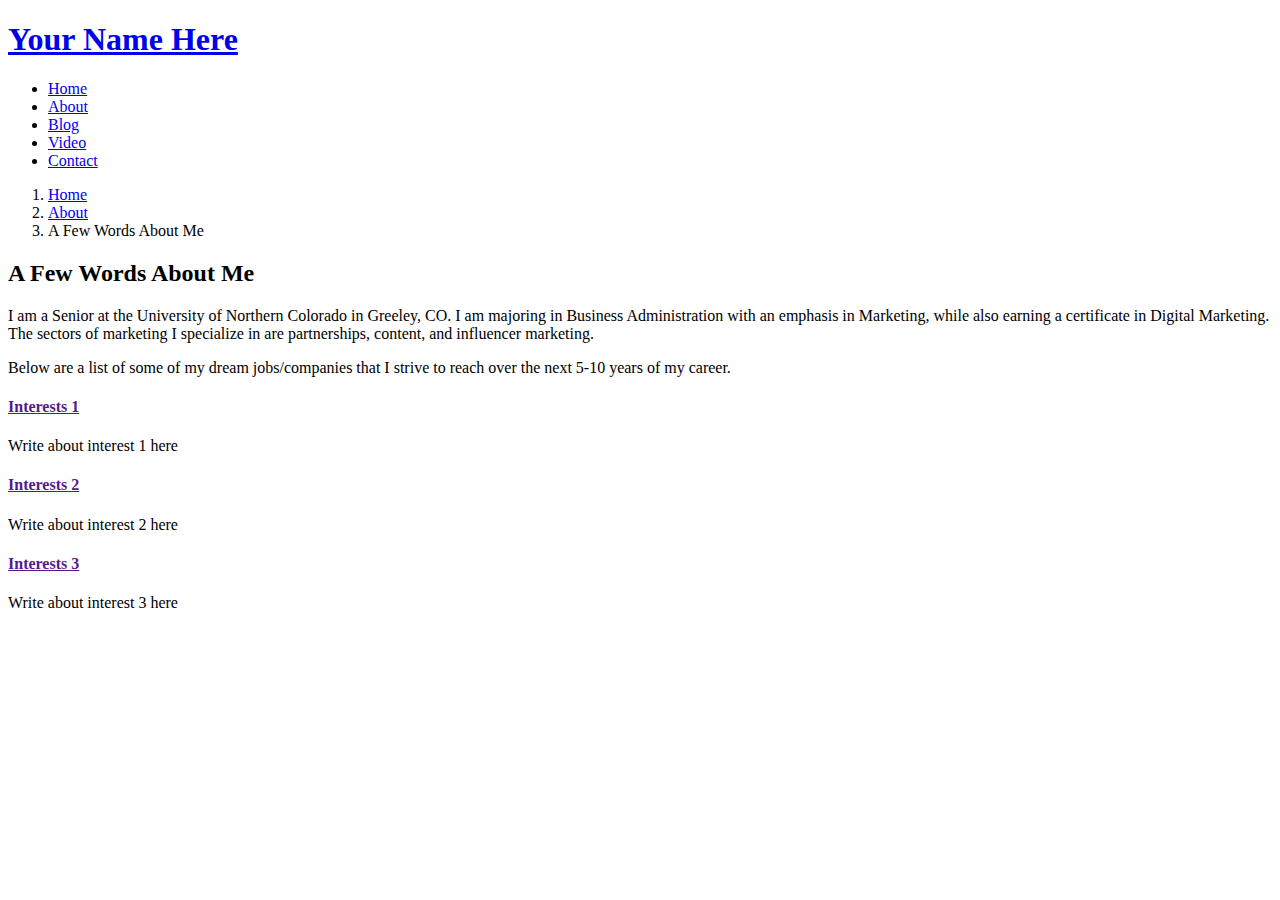
==== about.html @ 826f2243 "tree" ====
<!DOCTYPE html>
<html lang="en">

<head>
  <meta charset="utf-8">
  <meta content="width=device-width, initial-scale=1.0" name="viewport">

  <title>A Few Words About Me</title>
  <meta name="description" content="This page is an overview of my professional and personal interests" >
  <meta name="keywords" content="your name, about me" >

  <!-- Favicons -->
  <link href="assets/img/cat-favicon.png" rel="icon">
  <link href="assets/img/apple-touch-icon.png" rel="apple-touch-icon">

  <!-- Google Fonts -->
  <link href="https://fonts.googleapis.com/css?family=Open+Sans:300,300i,400,400i,700,700i|Poppins:300,400,500,700" rel="stylesheet">

  <!-- Vendor CSS Files -->
  <link href="assets/vendor/aos/aos.css" rel="stylesheet">
  <link href="assets/vendor/bootstrap/css/bootstrap.min.css" rel="stylesheet">
  <link href="assets/vendor/bootstrap-icons/bootstrap-icons.css" rel="stylesheet">
  <link href="assets/vendor/boxicons/css/boxicons.min.css" rel="stylesheet">
  <link href="assets/vendor/glightbox/css/glightbox.min.css" rel="stylesheet">
  <link href="assets/vendor/swiper/swiper-bundle.min.css" rel="stylesheet">

  <!-- Template Main CSS File -->
  <link href="assets/css/style.css" rel="stylesheet">

</head>

<body>
<!-- Google Tag Manager (noscript) -->
<noscript><iframe src="https://www.googletagmanager.com/ns.html?id=GTM-K7CQ25S"
height="0" width="0" style="display:none;visibility:hidden"></iframe></noscript>
<!-- End Google Tag Manager (noscript) -->
  <!-- ======= Header ======= -->
  <header id="header" class="fixed-top d-flex align-items-center ">
    <div class="container d-flex justify-content-between align-items-center">

      <div id="logo">
        <h1><a href="index.html">Your Name Here</a></h1> <!-- use this to place your name at the top left of the page THIS IS A TEST OF WEB VSTUDIO-->
      </div>

      <nav id="navbar" class="navbar">
        <ul>
          <li><a class="nav-link scrollto " href="index.html">Home</a></li>
          <li><a class="nav-link scrollto active" href="about.html">About</a></li>
          <li><a class="nav-link scrollto" href="blog.html">Blog</a></li>
          <li><a class="nav-link scrollto" href="video.html">Video</a></li>
          <li><a class="nav-link scrollto" href="contact.html">Contact</a></li>
        </ul>
        <i class="bi bi-list mobile-nav-toggle"></i>
      </nav><!-- .navbar -->
    </div>
  </header><!-- End Header -->

  <main id="main">

    <!-- ======= Breadcrumbs Section ======= -->
    <section class="breadcrumbs">
      <div class="container">

        <div class="d-flex justify-content-between align-items-center">
          <ol>
            <li><a href="index.html">Home</a></li>
            <li><a href="about.html">About</a></li>
            <li>A Few Words About Me</li>
          </ol>
        </div>

      </div>
    </section><!-- Breadcrumbs Section -->

    <!-- ======= About Section ======= -->
    <section id="about">
      <div class="container" data-aos="fade-up">
        <div class="row about-container">

          <div class="col-lg-6 content order-lg-1 order-2">
            <h2 class="title">A Few Words About Me</h2>
            <p>
             I am a Senior at the University of Northern Colorado in Greeley, CO. I am majoring in Business Administration with an emphasis in Marketing, while also earning a certificate in Digital Marketing. The sectors of marketing I specialize in are partnerships, content, and influencer marketing.
            </p>
            Below are a list of some of my dream jobs/companies that I strive to reach over the next 5-10 years of my career.
            </p>

            <div class="icon-box" data-aos="fade-up" data-aos-delay="100">
              <div class="icon"><i class="bi bi-tree-fill"></i></div>
              <h4 class="title"><a href="">Interests 1</a></h4>
              <p class="description">Write about interest 1 here</a></p>
            </div>

            <div class="icon-box" data-aos="fade-up" data-aos-delay="200">
              <div class="icon"><i class="bi bi-card-checklist"></i></div>
              <h4 class="title"><a href="">Interests 2</a></h4>
              <p class="description">Write about interest 2 here</p>
            </div>

            <div class="icon-box" data-aos="fade-up" data-aos-delay="300">
              <div class="icon"><i class="bi bi-binoculars"></i></div>
              <h4 class="title"><a href="">Interests 3</a></h4>
              <p class="description">Write about interest 3 here</p>
            </div>

          </div>

          <div class="col-lg-6 background order-lg-2 order-1" data-aos="fade-left" data-aos-delay="100"></div>
        </div>

      </div>
    </section><!-- End About Section -->

  </main><!-- End #main -->

  <a href="#" class="back-to-top d-flex align-items-center justify-content-center"><i class="bi bi-arrow-up-short"></i></a>

  <!-- Vendor JS Files -->
  <script src="assets/vendor/purecounter/purecounter.js"></script>
  <script src="assets/vendor/aos/aos.js"></script>
  <script src="assets/vendor/bootstrap/js/bootstrap.bundle.min.js"></script>
  <script src="assets/vendor/glightbox/js/glightbox.min.js"></script>
  <script src="assets/vendor/isotope-layout/isotope.pkgd.min.js"></script>
  <script src="assets/vendor/swiper/swiper-bundle.min.js"></script>
  <script src="assets/vendor/php-email-form/validate.js"></script>

  <!-- Template Main JS File -->
  <script src="assets/js/main.js"></script>

</body>

</html>
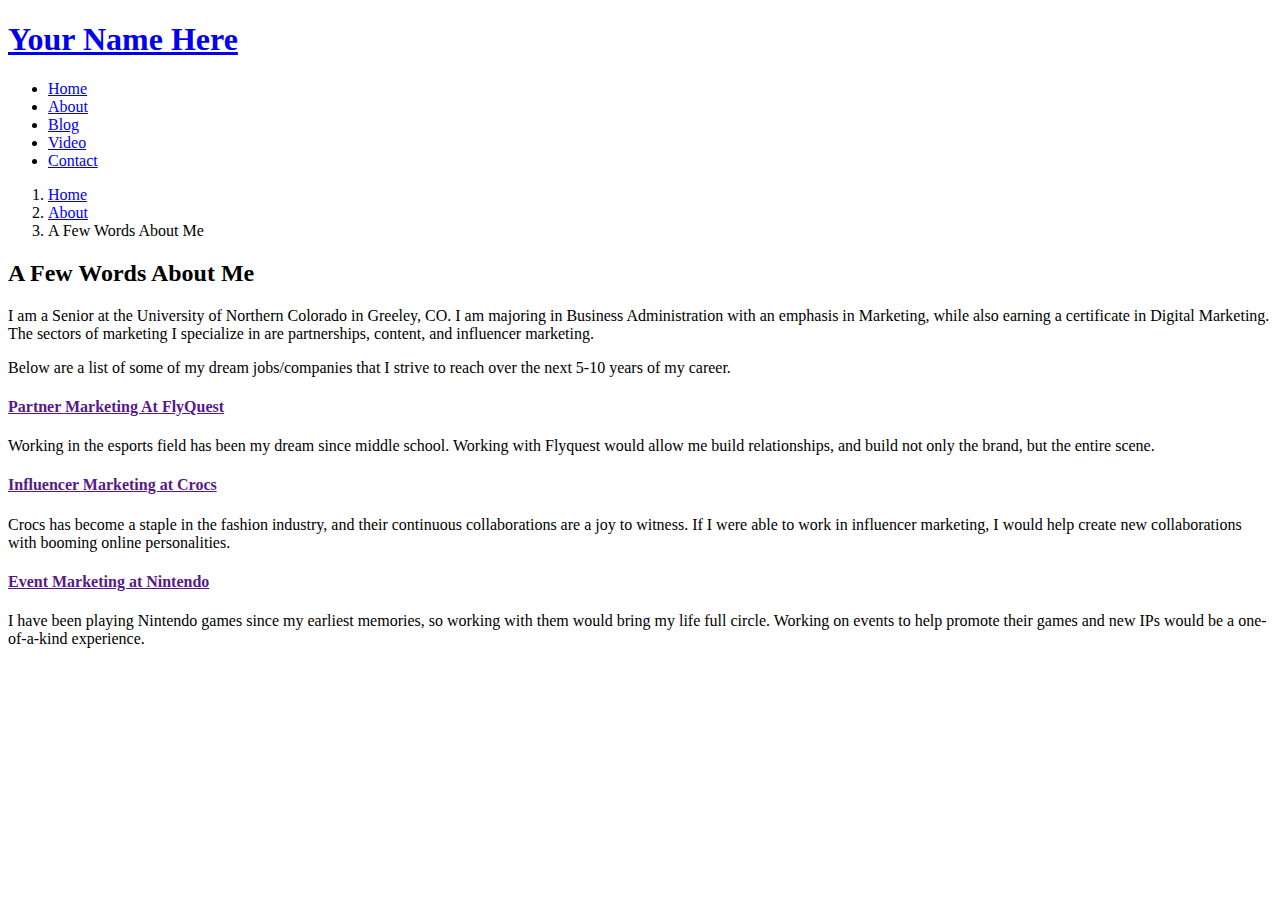
==== commit fdbe1706: "Bios" ====
--- a/about.html
+++ b/about.html
@@ -87,20 +87,20 @@
 
             <div class="icon-box" data-aos="fade-up" data-aos-delay="100">
               <div class="icon"><i class="bi bi-tree-fill"></i></div>
-              <h4 class="title"><a href="">Interests 1</a></h4>
-              <p class="description">Write about interest 1 here</a></p>
+              <h4 class="title"><a href="">Partner Marketing At FlyQuest</a></h4>
+              <p class="description">Working in the esports field has been my dream since middle school. Working with Flyquest would allow me build relationships, and build not only the brand, but the entire scene.</a></p>
             </div>
 
             <div class="icon-box" data-aos="fade-up" data-aos-delay="200">
-              <div class="icon"><i class="bi bi-card-checklist"></i></div>
-              <h4 class="title"><a href="">Interests 2</a></h4>
-              <p class="description">Write about interest 2 here</p>
+              <div class="icon"><i class="bi bi-highlights"></i></div>
+              <h4 class="title"><a href="">Influencer Marketing at Crocs</a></h4>
+              <p class="description">Crocs has become a staple in the fashion industry, and their continuous collaborations are a joy to witness. If I were able to work in influencer marketing, I would help  create new collaborations with booming online personalities.</p>
             </div>
 
             <div class="icon-box" data-aos="fade-up" data-aos-delay="300">
-              <div class="icon"><i class="bi bi-binoculars"></i></div>
-              <h4 class="title"><a href="">Interests 3</a></h4>
-              <p class="description">Write about interest 3 here</p>
+              <div class="icon"><i class="bi bi-usb-c"></i></div>
+              <h4 class="title"><a href="">Event Marketing at Nintendo</a></h4>
+              <p class="description">I have been playing Nintendo games since my earliest memories, so working with them would bring my life full circle. Working on events to help promote their games and new IPs would be a one-of-a-kind experience.</p>
             </div>
 
           </div>
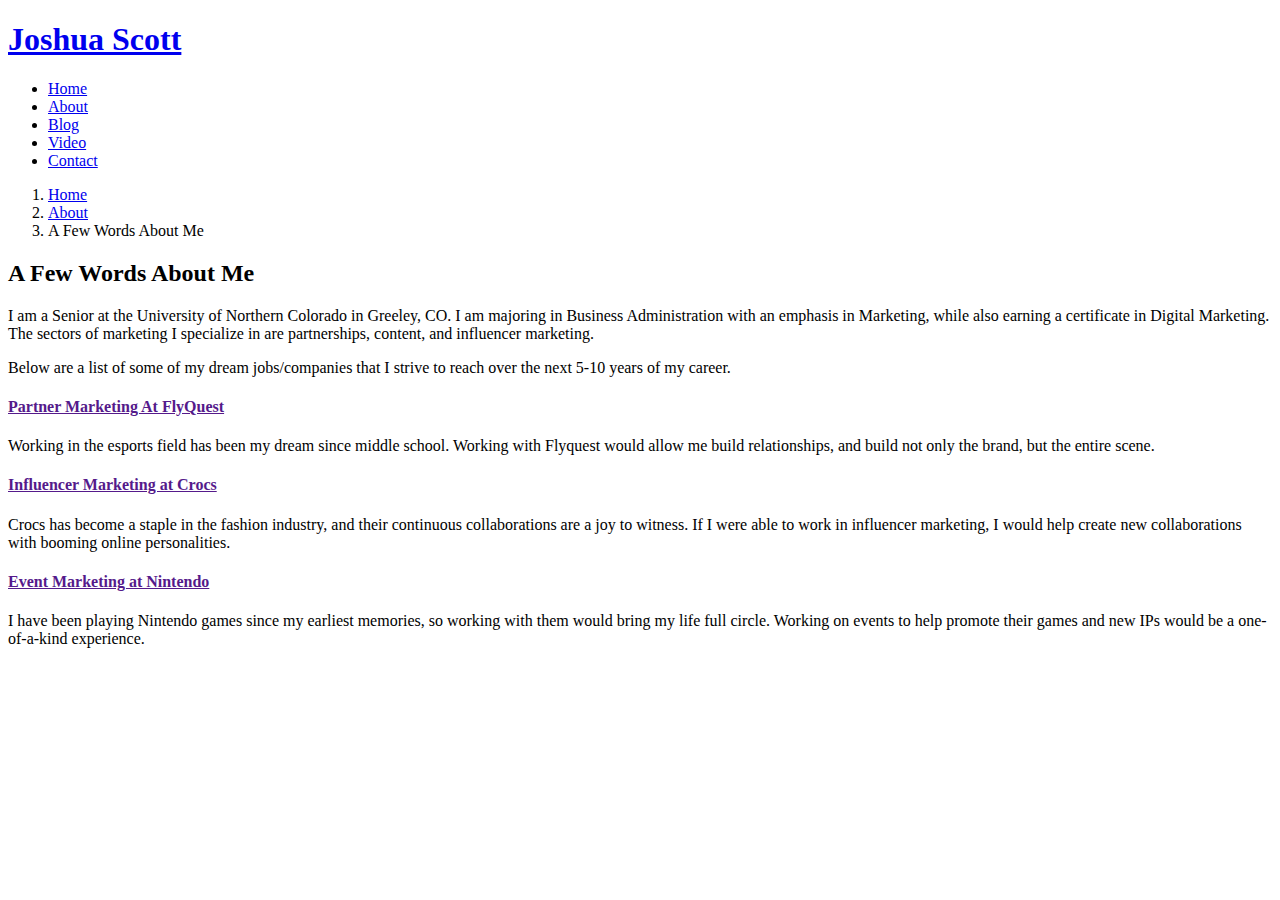
==== commit aeb9997f: "nm" ====
--- a/about.html
+++ b/about.html
@@ -39,7 +39,7 @@
     <div class="container d-flex justify-content-between align-items-center">
 
       <div id="logo">
-        <h1><a href="index.html">Your Name Here</a></h1> <!-- use this to place your name at the top left of the page THIS IS A TEST OF WEB VSTUDIO-->
+        <h1><a href="index.html"> Joshua Scott</a></h1> <!-- use this to place your name at the top left of the page THIS IS A TEST OF WEB VSTUDIO-->
       </div>
 
       <nav id="navbar" class="navbar">
@@ -92,7 +92,7 @@
             </div>
 
             <div class="icon-box" data-aos="fade-up" data-aos-delay="200">
-              <div class="icon"><i class="bi bi-highlights"></i></div>
+              <div class="icon"><i class="bi bi-display"></i></div>
               <h4 class="title"><a href="">Influencer Marketing at Crocs</a></h4>
               <p class="description">Crocs has become a staple in the fashion industry, and their continuous collaborations are a joy to witness. If I were able to work in influencer marketing, I would help  create new collaborations with booming online personalities.</p>
             </div>
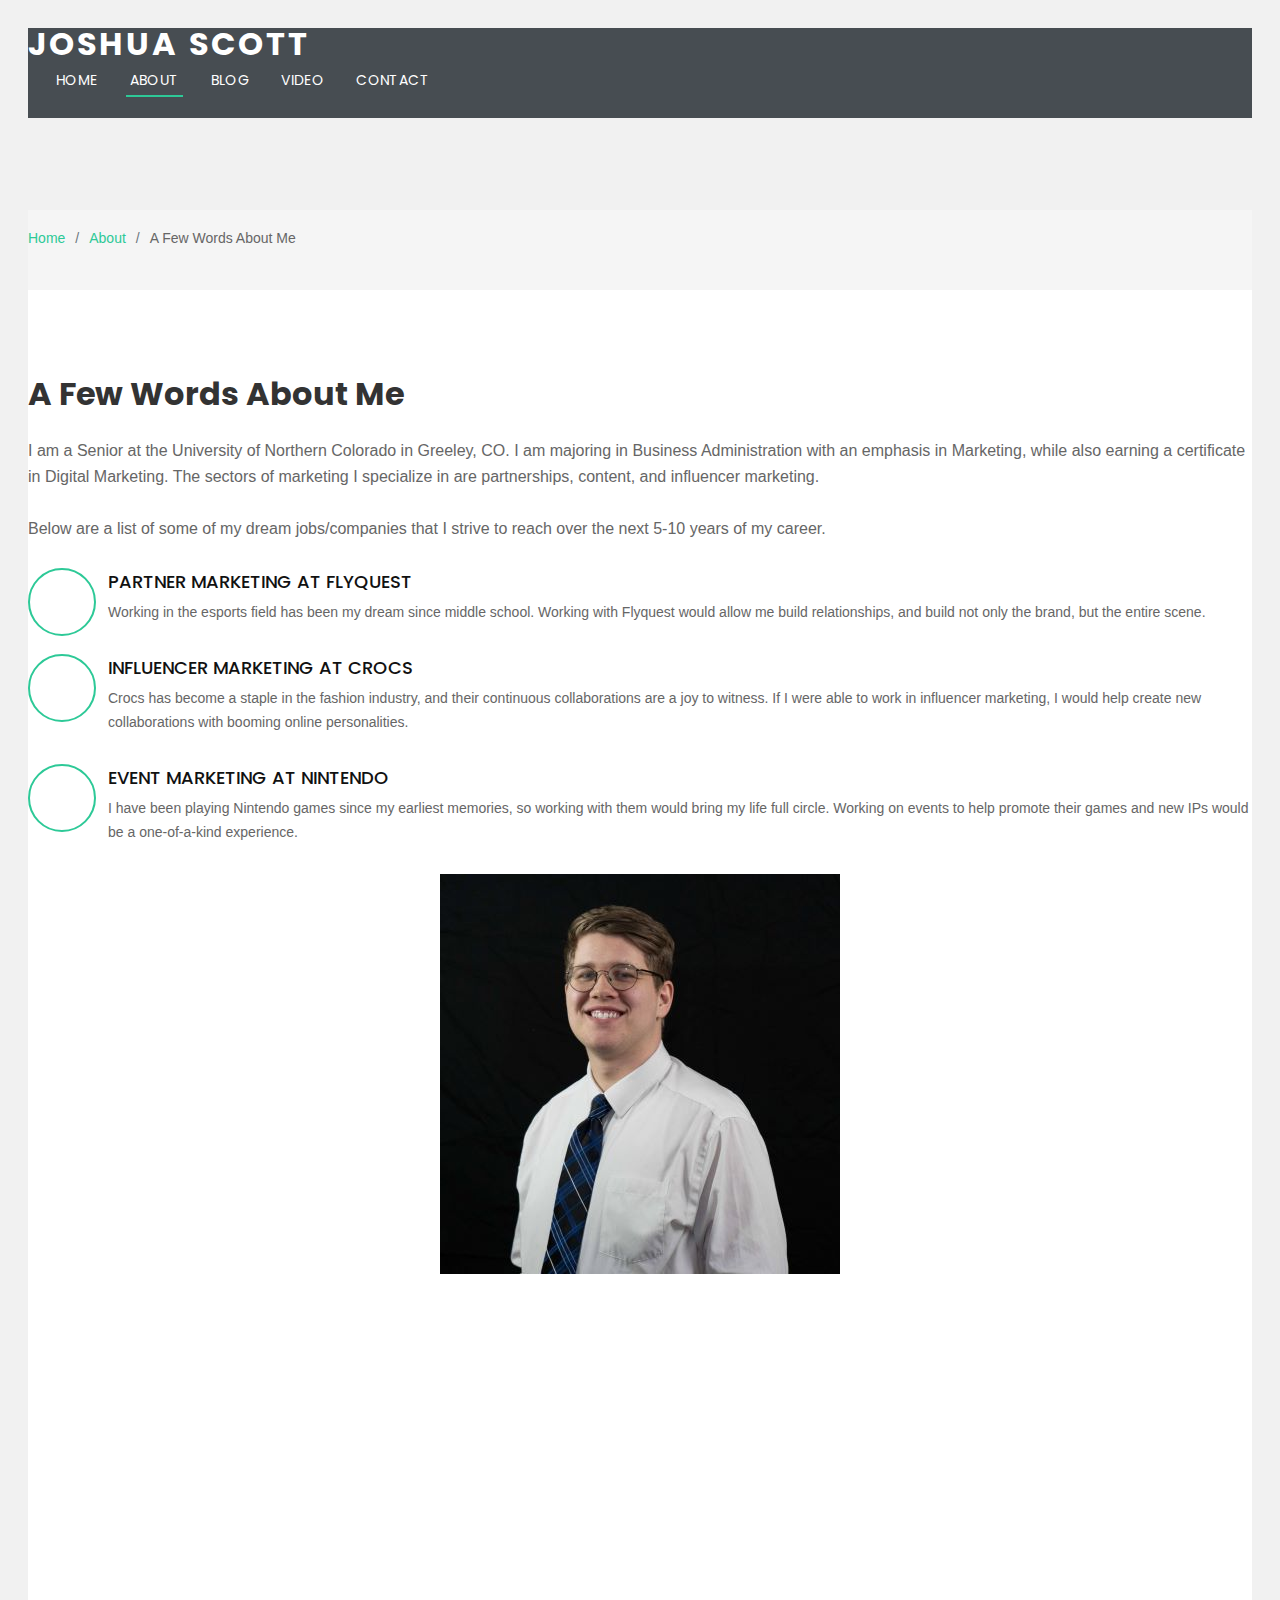
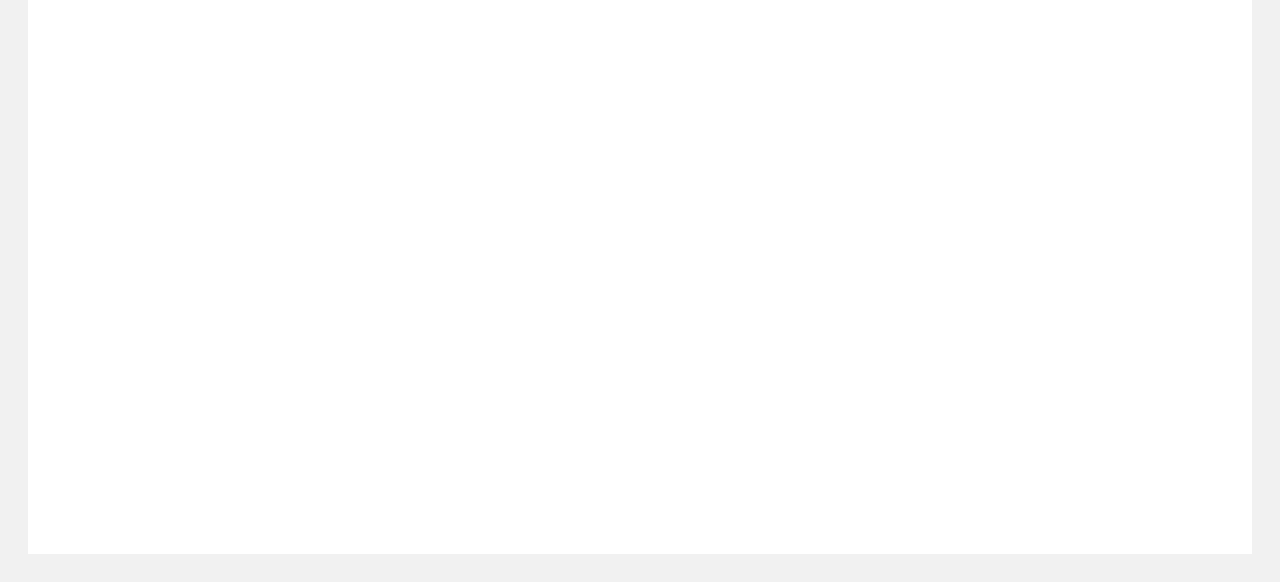
==== commit e40642fc: "gtm" ====
--- a/about.html
+++ b/about.html
@@ -1,7 +1,13 @@
 <!DOCTYPE html>
 <html lang="en">
 
-<head>
+<head> <!-- Google Tag Manager -->
+  <script>(function(w,d,s,l,i){w[l]=w[l]||[];w[l].push({'gtm.start':
+    new Date().getTime(),event:'gtm.js'});var f=d.getElementsByTagName(s)[0],
+    j=d.createElement(s),dl=l!='dataLayer'?'&l='+l:'';j.async=true;j.src=
+    'https://www.googletagmanager.com/gtm.js?id='+i+dl;f.parentNode.insertBefore(j,f);
+    })(window,document,'script','dataLayer','GTM-M7WPMCBM');</script>
+    <!-- End Google Tag Manager -->
   <meta charset="utf-8">
   <meta content="width=device-width, initial-scale=1.0" name="viewport">
 
@@ -10,8 +16,8 @@
   <meta name="keywords" content="your name, about me" >
 
   <!-- Favicons -->
-  <link href="assets/img/cat-favicon.png" rel="icon">
-  <link href="assets/img/apple-touch-icon.png" rel="apple-touch-icon">
+  <link href="assets/img/scott-josh.jpg" rel="icon">
+  <link href="assets/img/scott-josh.jpg" rel="apple-touch-icon">
 
   <!-- Google Fonts -->
   <link href="https://fonts.googleapis.com/css?family=Open+Sans:300,300i,400,400i,700,700i|Poppins:300,400,500,700" rel="stylesheet">
--- a/assets/css/style.css
+++ b/assets/css/style.css
@@ -0,0 +1,1028 @@
+/**
+* Template Name: Regna - v4.7.0
+* Template URL: https://bootstrapmade.com/regna-bootstrap-onepage-template/
+* Author: BootstrapMade.com
+* License: https://bootstrapmade.com/license/
+*/
+
+/*--------------------------------------------------------------
+# General
+--------------------------------------------------------------*/
+body {
+  background: #fff;
+  color: #666666;
+  font-family: "Open Sans", sans-serif;
+}
+
+a {
+  color: #2dc997;
+  text-decoration: none;
+}
+
+a:hover, a:active, a:focus {
+  color: #2dca98;
+  outline: none;
+  text-decoration: none;
+}
+
+p {
+  padding: 0;
+  margin: 0 0 30px 0;
+}
+
+h1, h2, h3, h4, h5, h6 {
+  font-family: "Poppins", sans-serif;
+  font-weight: 400;
+  margin: 0 0 20px 0;
+  padding: 0;
+}
+
+/*--------------------------------------------------------------
+# Back to top button
+--------------------------------------------------------------*/
+.back-to-top {
+  position: fixed;
+  visibility: hidden;
+  opacity: 0;
+  right: 15px;
+  bottom: 15px;
+  z-index: 996;
+  background: #2dc997;
+  width: 40px;
+  height: 40px;
+  border-radius: 4px;
+  transition: all 0.4s;
+}
+.back-to-top i {
+  font-size: 28px;
+  color: #fff;
+  line-height: 0;
+}
+.back-to-top:hover {
+  background: #49d6a9;
+  color: #fff;
+}
+.back-to-top.active {
+  visibility: visible;
+  opacity: 1;
+}
+
+/*--------------------------------------------------------------
+# Disable AOS delay on mobile
+--------------------------------------------------------------*/
+@media screen and (max-width: 768px) {
+  [data-aos-delay] {
+    transition-delay: 0 !important;
+  }
+}
+/*--------------------------------------------------------------
+# Header
+--------------------------------------------------------------*/
+#header {
+  height: 90px;
+  transition: all 0.5s;
+  z-index: 997;
+  background: rgba(52, 59, 64, 0.9);
+}
+#header #logo h1 {
+  font-size: 32px;
+  margin: 0;
+  line-height: 1;
+  font-family: "Poppins", sans-serif;
+  font-weight: 700;
+  letter-spacing: 3px;
+  text-transform: uppercase;
+}
+#header #logo h1 a, #header #logo h1 a:hover {
+  color: #fff;
+}
+#header #logo img {
+  padding: 0;
+  margin: 0;
+}
+#header.header-transparent {
+  background: transparent;
+}
+#header.header-scrolled {
+  background: rgba(52, 59, 64, 0.9);
+  height: 70px;
+  transition: all 0.5s;
+}
+
+.scrolled-offset {
+  margin-top: 70px;
+}
+
+/*--------------------------------------------------------------
+# Navigation Menu
+--------------------------------------------------------------*/
+/**
+* Desktop Navigation 
+*/
+.navbar {
+  padding: 0;
+}
+.navbar ul {
+  margin: 0;
+  padding: 0;
+  display: flex;
+  list-style: none;
+  align-items: center;
+}
+.navbar li {
+  position: relative;
+}
+.navbar > ul > li {
+  white-space: nowrap;
+  padding: 10px 0 10px 24px;
+}
+.navbar a, .navbar a:focus {
+  display: flex;
+  align-items: center;
+  justify-content: space-between;
+  font-family: "Poppins", sans-serif;
+  color: #fff;
+  font-size: 14px;
+  padding: 0 4px;
+  white-space: nowrap;
+  transition: 0.3s;
+  letter-spacing: 0.4px;
+  position: relative;
+  text-transform: uppercase;
+}
+.navbar a i, .navbar a:focus i {
+  font-size: 12px;
+  line-height: 0;
+  margin-left: 5px;
+}
+.navbar > ul > li > a:before {
+  content: "";
+  position: absolute;
+  width: 100%;
+  height: 2px;
+  bottom: -6px;
+  left: 0;
+  background-color: #2dc997;
+  visibility: hidden;
+  transform: scaleX(0);
+  transition: all 0.3s ease-in-out 0s;
+}
+.navbar a:hover:before, .navbar li:hover > a:before, .navbar .active:before {
+  visibility: visible;
+  transform: scaleX(1);
+}
+.navbar a:hover, .navbar .active, .navbar .active:focus, .navbar li:hover > a {
+  color: #fff;
+}
+.navbar .dropdown ul {
+  display: block;
+  position: absolute;
+  left: 24px;
+  top: calc(100% + 30px);
+  margin: 0;
+  padding: 10px 0;
+  z-index: 99;
+  opacity: 0;
+  visibility: hidden;
+  background: #fff;
+  box-shadow: 0px 0px 30px rgba(127, 137, 161, 0.25);
+  transition: 0.3s;
+}
+.navbar .dropdown ul li {
+  min-width: 200px;
+}
+.navbar .dropdown ul a {
+  padding: 10px 20px;
+  font-size: 14px;
+  text-transform: none;
+  color: #666666;
+}
+.navbar .dropdown ul a i {
+  font-size: 12px;
+}
+.navbar .dropdown ul a:hover, .navbar .dropdown ul .active:hover, .navbar .dropdown ul li:hover > a {
+  color: #2dc997;
+}
+.navbar .dropdown:hover > ul {
+  opacity: 1;
+  top: 100%;
+  visibility: visible;
+}
+.navbar .dropdown .dropdown ul {
+  top: 0;
+  left: calc(100% - 30px);
+  visibility: hidden;
+}
+.navbar .dropdown .dropdown:hover > ul {
+  opacity: 1;
+  top: 0;
+  left: 100%;
+  visibility: visible;
+}
+@media (max-width: 1366px) {
+  .navbar .dropdown .dropdown ul {
+    left: -90%;
+  }
+  .navbar .dropdown .dropdown:hover > ul {
+    left: -100%;
+  }
+}
+
+/**
+* Mobile Navigation 
+*/
+.mobile-nav-toggle {
+  color: #fff;
+  font-size: 28px;
+  cursor: pointer;
+  display: none;
+  line-height: 0;
+  transition: 0.5s;
+}
+
+@media (max-width: 991px) {
+  .mobile-nav-toggle {
+    display: block;
+  }
+
+  .navbar ul {
+    display: none;
+  }
+}
+.navbar-mobile {
+  position: fixed;
+  overflow: hidden;
+  top: 0;
+  right: 0;
+  left: 0;
+  bottom: 0;
+  background: rgba(77, 77, 77, 0.9);
+  transition: 0.3s;
+  z-index: 999;
+}
+.navbar-mobile .mobile-nav-toggle {
+  position: absolute;
+  top: 15px;
+  right: 15px;
+}
+.navbar-mobile ul {
+  display: block;
+  position: absolute;
+  top: 55px;
+  right: 15px;
+  bottom: 15px;
+  left: 15px;
+  padding: 10px 0;
+  background-color: #fff;
+  overflow-y: auto;
+  transition: 0.3s;
+}
+.navbar-mobile > ul > li {
+  padding: 0;
+}
+.navbar-mobile a:hover:before, .navbar-mobile li:hover > a:before, .navbar-mobile .active:before {
+  visibility: hidden;
+}
+.navbar-mobile a, .navbar-mobile a:focus {
+  padding: 10px 20px;
+  font-size: 15px;
+  color: #666666;
+}
+.navbar-mobile a:hover, .navbar-mobile .active, .navbar-mobile li:hover > a {
+  color: #2dc997;
+}
+.navbar-mobile .getstarted, .navbar-mobile .getstarted:focus {
+  margin: 15px;
+}
+.navbar-mobile .dropdown ul {
+  position: static;
+  display: none;
+  margin: 10px 20px;
+  padding: 10px 0;
+  z-index: 99;
+  opacity: 1;
+  visibility: visible;
+  background: #fff;
+  box-shadow: 0px 0px 30px rgba(127, 137, 161, 0.25);
+}
+.navbar-mobile .dropdown ul li {
+  min-width: 200px;
+}
+.navbar-mobile .dropdown ul a {
+  padding: 10px 20px;
+}
+.navbar-mobile .dropdown ul a i {
+  font-size: 12px;
+}
+.navbar-mobile .dropdown ul a:hover, .navbar-mobile .dropdown ul .active:hover, .navbar-mobile .dropdown ul li:hover > a {
+  color: #2dc997;
+}
+.navbar-mobile .dropdown > .dropdown-active {
+  display: block;
+}
+
+/*--------------------------------------------------------------
+# Hero Section
+--------------------------------------------------------------*/
+#hero {
+  width: 100%;
+  height: 100vh;
+  background: url(../img/hero-bg.jpg) top center;
+  background-size: cover;
+  position: relative;
+}
+@media (min-width: 1024px) {
+  #hero {
+    background-attachment: fixed;
+  }
+}
+#hero:before {
+  content: "";
+  background: rgba(0, 0, 0, 0.6);
+  position: absolute;
+  bottom: 0;
+  top: 0;
+  left: 0;
+  right: 0;
+}
+#hero .hero-container {
+  position: absolute;
+  bottom: 0;
+  top: 0;
+  left: 0;
+  right: 0;
+  display: flex;
+  justify-content: center;
+  align-items: center;
+  flex-direction: column;
+  text-align: center;
+}
+#hero h1 {
+  margin: 30px 0 10px 0;
+  font-size: 48px;
+  font-weight: 700;
+  line-height: 56px;
+  text-transform: uppercase;
+  color: #fff;
+}
+@media (max-width: 768px) {
+  #hero h1 {
+    font-size: 28px;
+    line-height: 36px;
+  }
+}
+#hero h2 {
+  color: #eee;
+  margin-bottom: 50px;
+  font-size: 24px;
+}
+@media (max-width: 768px) {
+  #hero h2 {
+    font-size: 18px;
+    line-height: 24px;
+    margin-bottom: 30px;
+  }
+}
+#hero .btn-get-started {
+  font-family: "Poppins", sans-serif;
+  text-transform: uppercase;
+  font-weight: 500;
+  font-size: 16px;
+  letter-spacing: 1px;
+  display: inline-block;
+  padding: 8px 28px;
+  border-radius: 50px;
+  transition: 0.5s;
+  margin: 10px;
+  border: 2px solid #fff;
+  color: #fff;
+}
+#hero .btn-get-started:hover {
+  background: #2dc997;
+  border: 2px solid #2dc997;
+}
+
+/*--------------------------------------------------------------
+# Sections
+--------------------------------------------------------------*/
+section {
+  overflow: hidden;
+}
+
+/* Sections Header
+--------------------------------*/
+.section-header .section-title {
+  font-size: 32px;
+  color: #111;
+  text-transform: uppercase;
+  text-align: center;
+  font-weight: 700;
+  margin-bottom: 5px;
+}
+.section-header .section-description {
+  text-align: center;
+  padding-bottom: 40px;
+  color: #999;
+}
+
+/*--------------------------------------------------------------
+# Breadcrumbs
+--------------------------------------------------------------*/
+.breadcrumbs {
+  padding: 20px 0;
+  background-color: whitesmoke;
+  min-height: 40px;
+  margin-top: 92px;
+}
+.breadcrumbs h2 {
+  font-size: 24px;
+  font-weight: 300;
+  margin: 0;
+}
+@media (max-width: 992px) {
+  .breadcrumbs h2 {
+    margin: 0 0 10px 0;
+  }
+}
+.breadcrumbs ol {
+  display: flex;
+  flex-wrap: wrap;
+  list-style: none;
+  padding: 0;
+  margin: 0;
+  font-size: 14px;
+}
+.breadcrumbs ol li + li {
+  padding-left: 10px;
+}
+.breadcrumbs ol li + li::before {
+  display: inline-block;
+  padding-right: 10px;
+  color: #6c757d;
+  content: "/";
+}
+@media (max-width: 768px) {
+  .breadcrumbs .d-flex {
+    display: block !important;
+  }
+  .breadcrumbs ol {
+    display: block;
+  }
+  .breadcrumbs ol li {
+    display: inline-block;
+  }
+}
+
+/* A Few Words About Me Section
+--------------------------------*/
+#about {
+  background: #fff;
+  padding: 80px 0;
+}
+#about .about-container .background {
+  min-height: 1200px;
+  background: url(../img/scott-josh\ small.jpg) center top no-repeat; /* this sets the image and properties on the about page */
+  margin-bottom: 0px;
+}
+#about .about-container .content {
+  background: #fff;
+}
+#about .about-container .title {
+  color: #333;
+  font-weight: 700;
+  font-size: 32px;
+}
+@media (max-width: 1000px) {
+  #about .about-container .title {
+    padding-top: 15px;
+  }
+}
+#about .about-container p {
+  line-height: 26px;
+}
+#about .about-container p:last-child {
+  margin-bottom: 0;
+}
+#about .about-container .icon-box {
+  background: #fff;
+  background-size: cover;
+  padding: 0 0 30px 0;
+}
+#about .about-container .icon-box .icon {
+  float: left;
+  background: #fff;
+  width: 64px;
+  height: 64px;
+  display: flex;
+  justify-content: center;
+  align-items: center;
+  flex-direction: column;
+  text-align: center;
+  border-radius: 50%;
+  border: 2px solid #2dc997;
+}
+#about .about-container .icon-box .icon i {
+  color: #2dc997;
+  font-size: 24px;
+  line-height: 0;
+}
+#about .about-container .icon-box .title {
+  margin-left: 80px;
+  font-weight: 500;
+  margin-bottom: 5px;
+  font-size: 18px;
+  text-transform: uppercase;
+}
+#about .about-container .icon-box .title a {
+  color: #111;
+}
+#about .about-container .icon-box .description {
+  margin-left: 80px;
+  line-height: 24px;
+  font-size: 14px;
+}
+
+/* Blog Section
+--------------------------------*/
+body {
+  font-family: Arial;
+  padding: 20px;
+  background: #f1f1f1;
+}
+
+/* Header/Blog Title */
+.header {
+  padding: 30px;
+  font-size: 40px;
+  text-align: center;
+  background: white;
+}
+
+/* Create two unequal columns that floats next to each other */
+/* Left column */
+.leftcolumn {
+  float: left;
+  width: 75%;
+}
+
+/* Right column */
+.rightcolumn {
+  float: right;
+  width: 25%;
+  padding-left: 20px;
+}
+
+/* Blog image */
+.blogimg {
+  background-color: rgb(253, 250, 250);
+  width: 70%;
+  padding: 1px;
+}
+
+/* Add a card effect for articles */
+.card {
+  background-color: rgb(250, 248, 248);
+  padding: 20px;
+  margin-top: 20px;
+}
+
+/* Clear floats after the columns */
+.row:after {
+  content: "";
+  display: table;
+  clear: both;
+}
+
+/* Services Section
+--------------------------------*/
+#services {
+  background: #fff;
+  background-size: cover;
+  padding: 80px 0 60px 0;
+}
+#services .box {
+  padding: 50px 20px;
+  margin-bottom: 50px;
+  text-align: center;
+  border: 1px solid #e6e6e6;
+  height: 200px;
+  position: relative;
+  background: #fafafa;
+}
+#services .icon {
+  position: absolute;
+  top: -36px;
+  left: calc(50% - 36px);
+  transition: 0.2s;
+  border-radius: 50%;
+  border: 6px solid #fff;
+  display: flex;
+  justify-content: center;
+  align-items: center;
+  flex-direction: column;
+  text-align: center;
+  width: 72px;
+  height: 72px;
+  background: #2dc997;
+}
+#services .icon a {
+  display: inline-block;
+}
+#services .icon i {
+  color: #fff;
+  font-size: 24px;
+  line-height: 0;
+}
+#services .box:hover .icon {
+  background: #fff;
+  border: 2px solid #2dc997;
+}
+#services .box:hover .icon i {
+  color: #2dc997;
+}
+#services .box:hover .icon a {
+  color: #2dc997;
+}
+#services .title {
+  font-weight: 700;
+  font-size: 18px;
+  margin-bottom: 15px;
+  text-transform: uppercase;
+}
+#services .title a {
+  color: #111;
+}
+#services .description {
+  font-size: 14px;
+  line-height: 24px;
+}
+
+/* Call To Action Section
+--------------------------------*/
+#call-to-action {
+  background: linear-gradient(rgba(0, 0, 0, 0.6), rgba(0, 0, 0, 0.6)), url(../img/call-to-action-bg.jpg) fixed center center;
+  background-size: cover;
+  padding: 80px 0;
+}
+@media (max-width: 1024px) {
+  #call-to-action {
+    background-attachment: scroll;
+  }
+}
+#call-to-action .cta-title {
+  color: #fff;
+  font-size: 28px;
+  font-weight: 700;
+}
+#call-to-action .cta-text {
+  color: #fff;
+}
+@media (min-width: 769px) {
+  #call-to-action .cta-btn-container {
+    display: flex;
+    align-items: center;
+    justify-content: flex-end;
+  }
+}
+#call-to-action .cta-btn {
+  font-family: "Poppins", sans-serif;
+  text-transform: uppercase;
+  font-weight: 500;
+  font-size: 16px;
+  letter-spacing: 1px;
+  display: inline-block;
+  padding: 8px 30px;
+  border-radius: 50px;
+  transition: 0.5s;
+  margin: 10px;
+  border: 2px solid #fff;
+  color: #fff;
+}
+#call-to-action .cta-btn:hover {
+  background: #2dc997;
+  border: 2px solid #2dc997;
+}
+
+/* Research Portfolio Section
+--------------------------------*/
+#portfolio {
+  background: #f7f7f7;
+  padding: 80px 0;
+}
+#portfolio #portfolio-flters {
+  padding: 0;
+  margin: 0 auto 25px auto;
+  list-style: none;
+  text-align: center;
+  border-radius: 50px;
+}
+#portfolio #portfolio-flters li {
+  cursor: pointer;
+  display: inline-block;
+  padding: 12px 18px 14px 18px;
+  font-size: 14px;
+  font-weight: 500;
+  line-height: 1;
+  color: #666666;
+  margin: 0 5px 10px 5px;
+  transition: all ease-in-out 0.3s;
+  background: white;
+  border-radius: 4px;
+}
+#portfolio #portfolio-flters li:hover, #portfolio #portfolio-flters li.filter-active {
+  color: #fff;
+  background: #2dc997;
+}
+#portfolio #portfolio-flters li:last-child {
+  margin-right: 0;
+}
+#portfolio .portfolio-item {
+  margin-bottom: 30px;
+  overflow: hidden;
+}
+#portfolio .portfolio-item img {
+  position: relative;
+  top: 0;
+  transition: all 0.6s cubic-bezier(0.645, 0.045, 0.355, 1);
+}
+#portfolio .portfolio-item .portfolio-info {
+  opacity: 0;
+  position: absolute;
+  left: 12px;
+  right: 12px;
+  bottom: -50px;
+  z-index: 3;
+  transition: all ease-in-out 0.3s;
+  background: #2dc997;
+  padding: 15px 20px;
+}
+#portfolio .portfolio-item .portfolio-info h4 {
+  font-size: 18px;
+  color: #fff;
+  font-weight: 600;
+}
+#portfolio .portfolio-item .portfolio-info p {
+  color: #fff;
+  font-size: 14px;
+  margin-bottom: 0;
+}
+#portfolio .portfolio-item .portfolio-info .preview-link, #portfolio .portfolio-item .portfolio-info .details-link {
+  position: absolute;
+  right: 50px;
+  font-size: 24px;
+  top: calc(50% - 18px);
+  color: white;
+  transition: ease-in-out 0.3s;
+}
+#portfolio .portfolio-item .portfolio-info .preview-link:hover, #portfolio .portfolio-item .portfolio-info .details-link:hover {
+  color: #a4ebd4;
+}
+#portfolio .portfolio-item .portfolio-info .details-link {
+  right: 15px;
+}
+#portfolio .portfolio-item:hover img {
+  top: -30px;
+}
+#portfolio .portfolio-item:hover .portfolio-info {
+  opacity: 1;
+  bottom: 0;
+}
+
+/*--------------------------------------------------------------
+# Research Portfolio Details
+--------------------------------------------------------------*/
+.portfolio-details {
+  padding-top: 40px;
+}
+.portfolio-details .portfolio-details-slider img {
+  width: 100%;
+}
+.portfolio-details .portfolio-details-slider .swiper-pagination {
+  margin-top: 20px;
+  position: relative;
+}
+.portfolio-details .portfolio-details-slider .swiper-pagination .swiper-pagination-bullet {
+  width: 12px;
+  height: 12px;
+  background-color: #fff;
+  opacity: 1;
+  border: 1px solid #2dc997;
+}
+.portfolio-details .portfolio-details-slider .swiper-pagination .swiper-pagination-bullet-active {
+  background-color: #2dc997;
+}
+.portfolio-details .portfolio-info {
+  padding: 30px;
+  box-shadow: 0px 0 30px rgba(102, 102, 102, 0.08);
+}
+.portfolio-details .portfolio-info h3 {
+  font-size: 22px;
+  font-weight: 700;
+  margin-bottom: 20px;
+  padding-bottom: 20px;
+  border-bottom: 1px solid #eee;
+}
+.portfolio-details .portfolio-info ul {
+  list-style: none;
+  padding: 0;
+  font-size: 15px;
+}
+.portfolio-details .portfolio-info ul li + li {
+  margin-top: 10px;
+}
+.portfolio-details .portfolio-description {
+  padding-top: 30px;
+}
+.portfolio-details .portfolio-description h2 {
+  font-size: 26px;
+  font-weight: 700;
+  margin-bottom: 20px;
+}
+.portfolio-details .portfolio-description p {
+  padding: 0;
+}
+
+/* MX Lab Section
+--------------------------------*/
+#team {
+  background: #fff;
+  padding: 80px 0 60px 0;
+}
+#team .member {
+  text-align: center;
+  margin-bottom: 20px;
+}
+#team .member .pic {
+  margin-bottom: 15px;
+  overflow: hidden;
+  height: 260px;
+}
+#team .member .pic img {
+  max-width: 100%;
+}
+#team .member h4 {
+  font-weight: 700;
+  margin-bottom: 2px;
+  font-size: 18px;
+}
+#team .member span {
+  font-style: italic;
+  display: block;
+  font-size: 13px;
+}
+#team .member .social {
+  margin-top: 15px;
+}
+#team .member .social a {
+  color: #b3b3b3;
+}
+#team .member .social a:hover {
+  color: #2dc997;
+}
+#team .member .social i {
+  font-size: 18px;
+  margin: 0 2px;
+}
+
+/* Contact Section
+--------------------------------*/
+#contact {
+  background: #f7f7f7;
+  padding: 80px 0 40px 0;
+}
+#contact #google-map {
+  height: 300px;
+  margin-bottom: 20px;
+}
+#contact .info {
+  color: #333333;
+}
+#contact .info i {
+  font-size: 32px;
+  color: #2dc997;
+  float: left;
+  line-height: 0;
+}
+#contact .info p {
+  padding: 0 0 10px 50px;
+  margin-bottom: 20px;
+  line-height: 22px;
+  font-size: 14px;
+}
+#contact .info .email p {
+  padding-top: 5px;
+}
+#contact .social-links {
+  padding: 20px 0;
+}
+#contact .social-links a {
+  font-size: 18px;
+  background: #333;
+  color: #fff;
+  line-height: 1;
+  border-radius: 50%;
+  text-align: center;
+  width: 36px;
+  height: 36px;
+  transition: 0.3s;
+  display: inline-flex;
+  align-items: center;
+  justify-content: center;
+}
+#contact .social-links a i {
+  line-height: 0;
+}
+#contact .social-links a:hover {
+  background: #2dc997;
+  color: #fff;
+}
+#contact .php-email-form .error-message {
+  display: none;
+  color: #fff;
+  background: #ed3c0d;
+  text-align: left;
+  padding: 15px;
+  font-weight: 600;
+}
+#contact .php-email-form .error-message br + br {
+  margin-top: 25px;
+}
+#contact .php-email-form .sent-message {
+  display: none;
+  color: #fff;
+  background: #18d26e;
+  text-align: center;
+  padding: 15px;
+  font-weight: 600;
+}
+#contact .php-email-form .loading {
+  display: none;
+  background: #fff;
+  text-align: center;
+  padding: 15px;
+}
+#contact .php-email-form .loading:before {
+  content: "";
+  display: inline-block;
+  border-radius: 50%;
+  width: 24px;
+  height: 24px;
+  margin: 0 10px -6px 0;
+  border: 3px solid #18d26e;
+  border-top-color: #eee;
+  -webkit-animation: animate-loading 1s linear infinite;
+  animation: animate-loading 1s linear infinite;
+}
+#contact .php-email-form input, #contact .php-email-form textarea {
+  border-radius: 0;
+  box-shadow: none;
+  font-size: 14px;
+}
+#contact .php-email-form input::focus, #contact .php-email-form textarea::focus {
+  background-color: #2dc997;
+}
+#contact .php-email-form button[type=submit] {
+  background: #2dc997;
+  border: 0;
+  padding: 10px 24px;
+  color: #fff;
+  transition: 0.4s;
+}
+#contact .php-email-form button[type=submit]:hover {
+  background: #51d8ad;
+}
+@-webkit-keyframes animate-loading {
+  0% {
+    transform: rotate(0deg);
+  }
+  100% {
+    transform: rotate(360deg);
+  }
+}
+@keyframes animate-loading {
+  0% {
+    transform: rotate(0deg);
+  }
+  100% {
+    transform: rotate(360deg);
+  }
+}
+
+/*--------------------------------------------------------------
+# Footer
+--------------------------------------------------------------*/
+#footer {
+  background: #343b40;
+  padding: 30px 0;
+  color: #fff;
+  font-size: 14px;
+}
+#footer .copyright {
+  text-align: center;
+}
+#footer .credits {
+  padding-top: 10px;
+  text-align: center;
+  font-size: 13px;
+  color: #ccc;
+}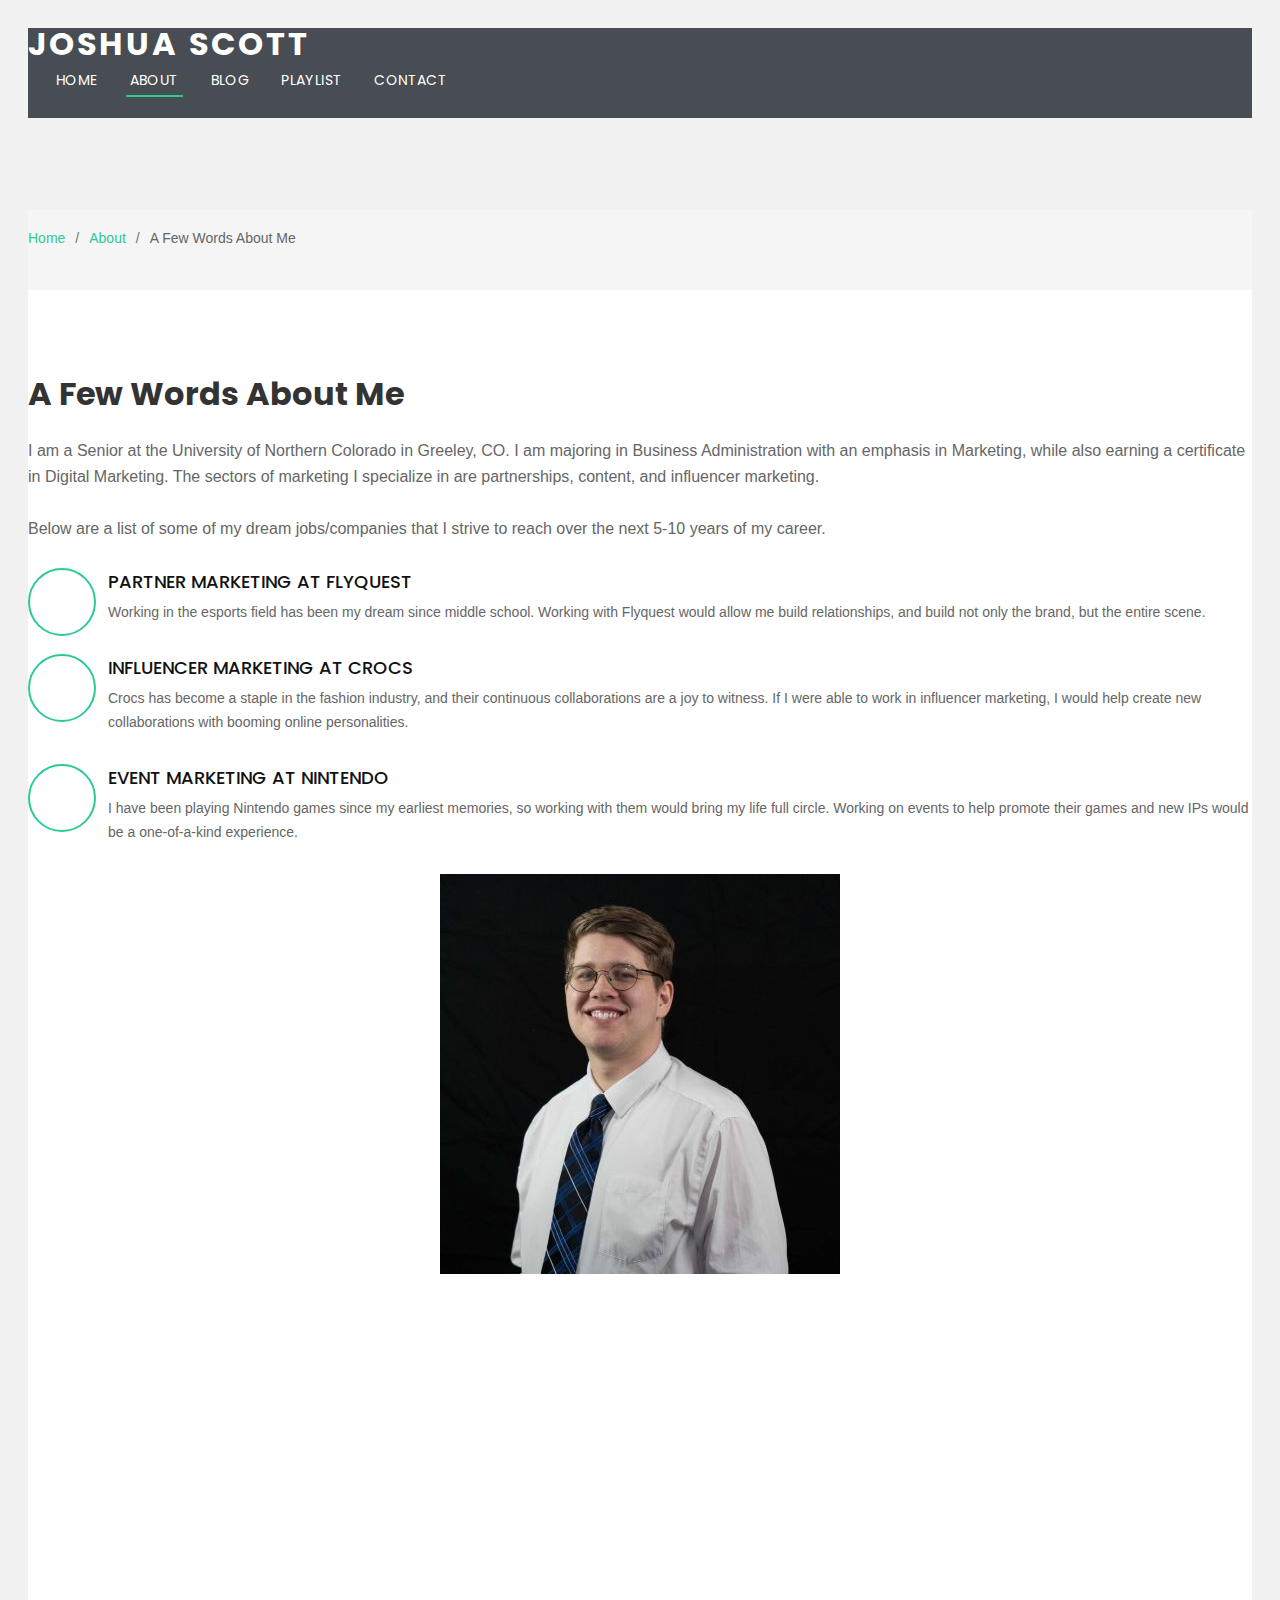
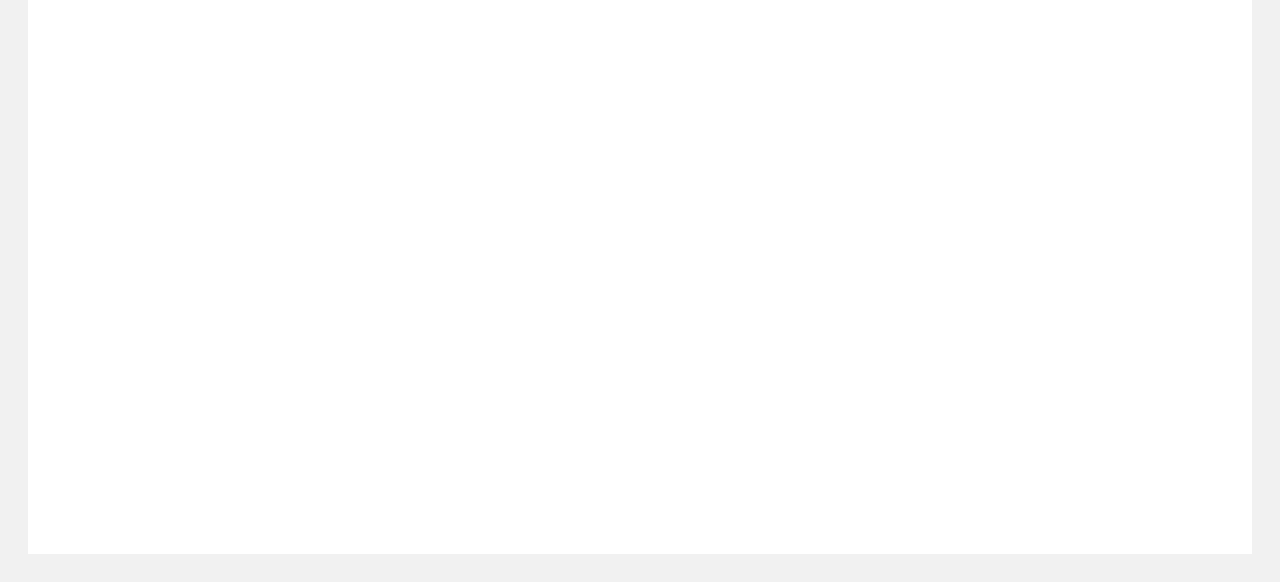
==== commit a818c2cc: "plalist" ====
--- a/about.html
+++ b/about.html
@@ -53,7 +53,7 @@
           <li><a class="nav-link scrollto " href="index.html">Home</a></li>
           <li><a class="nav-link scrollto active" href="about.html">About</a></li>
           <li><a class="nav-link scrollto" href="blog.html">Blog</a></li>
-          <li><a class="nav-link scrollto" href="video.html">Video</a></li>
+          <li><a class="nav-link scrollto" href="video.html">Playlist</a></li>
           <li><a class="nav-link scrollto" href="contact.html">Contact</a></li>
         </ul>
         <i class="bi bi-list mobile-nav-toggle"></i>
